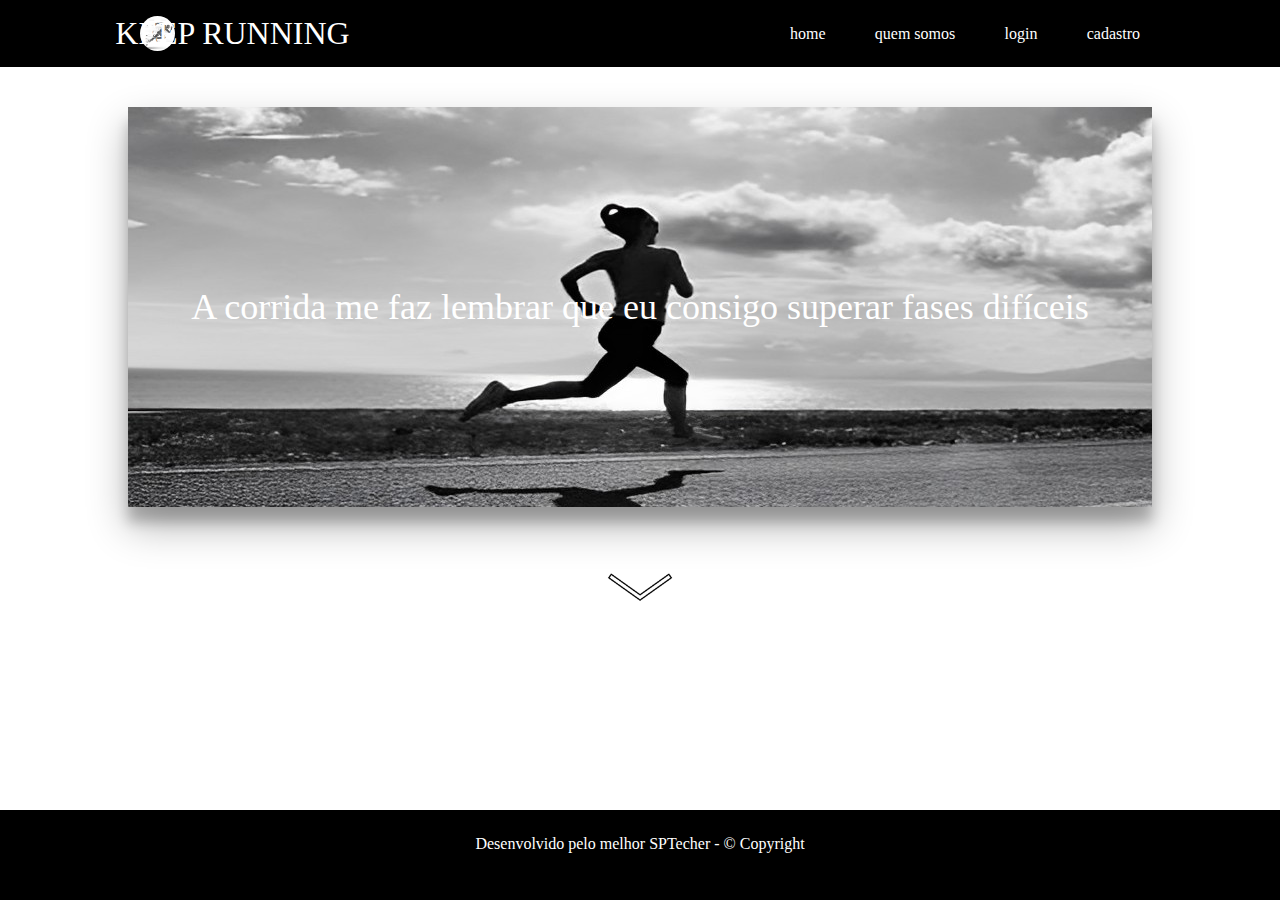
==== api-site/public/html/index.html @ e9078cc4 "adicionando index (inacabado)" ====
<!DOCTYPE html>
<html lang="pt-br">

<head>
    <meta charset="UTF-8">
    <meta http-equiv="X-UA-Compatible" content="IE=edge">
    <meta name="viewport" content="width=device-width, initial-scale=1.0">
    <link rel="stylesheet" href="../css/index.css">
    <link rel="icon" type="image/x-icon" href="../assents/icon/istockphoto-503427908-1024x1024.jpg">
    <title>KEEP RUNNING</title>
</head>

<body>
    <!-- HEADER -->
    <div class="header">
        <div class="container">
            <img id="img_logo" src="../assents/icon/istockphoto-503427908-1024x1024.jpg" alt="">
            <h1>KEEP RUNNING</h1>
            <div class="navbar">
                <ul>
                    <li><a href="">home</a></li>
                    <li><a href="">quem somos</a></li>
                    <li><a href="">login</a></li>
                    <li><a href="">cadastro</a></li>
                </ul>
            </div>
        </div>
    </div>

    <div class="banner">
        <div class="container">
            <p>A corrida me faz lembrar que eu consigo superar fases difíceis</p>
        </div>
        <div class="seta">
            <img id="id_seta" src="../assents/—Pngtree—arrow down line black icon_4008082.png" alt=""><a
                href="next_pag"></a>
        </div>
    </div>

    <div class="social">
        <div class="container">
            <div class="boxes">

            </div>
        </div>
    </div>





    <!-- FOOTER -->
    <div class="footer">
        <p id="p_footer">Desenvolvido pelo melhor SPTecher - &copy; Copyright</p>
    </div>
</body>

</html>
<script>
    function next() {

    }
</script>
---- api-site/public/css/index.css ----
* {
    padding: 0;
    margin: 0;
    color: #ffffff;
    font-family: Cambria, Cochin, Georgia, Times, 'Times New Roman', serif;
}

.header {
    padding: 15px;
    /* border-bottom: 3px solid #32b9cd; */
    background-color: black;
}

.container {
    margin: 0 auto;
    width: 80%;
    display: flex;
    align-items: center;
    justify-content: space-between;
}

#img_logo {
    height: 35px;
    width: 35px;
    border-radius: 20px;
}

h1 {
    margin-left: -50%;
    color: #ffffff;
    font-weight: 500;
}

ul {
    display: flex;
    width: 350px;
    justify-content: space-between;
    list-style: none;
}

li {
    color: #ffffff;
}

li a {
    color: #ffffff;
    text-decoration: none;
    cursor: pointer;
}


.banner {
    height: fit-content;
    padding: 40px 0;
    background-size: cover;
}

.banner .container {
    background-image: url("../assents/estandarte.jpg");
    background-repeat: no-repeat;
    background-position: center;
    height: 400px;
    justify-content: center;
    align-items: center;
    box-shadow: rgba(0, 0, 0, 0.3) 0px 19px 38px, rgba(0, 0, 0, 0.22) 0px 15px 12px;
}

.banner .container p {
    width: 100%;
    text-align: center;
}

.tamanho-conteudo {
    height: fit-content !important;
}

.banner p {
    width: 50%;
    margin: 0;
    padding: 0;
    width: 280px;
    font-size: 36px;
}

.banner .container span {
    font-weight: 800;
}

.seta {
    text-align: center;
    margin: 40px;
}

#id_seta:hover {
    cursor: pointer;
    -webkit-transform: scale(0.1);
    transform: scale(1.3);
    -webkit-transition: -webkit-transform .3s ease;
    transition: transform .3s ease;
}

.seta img {
    position: relative;
    height: 80px;
}

/* ------------------------------------------------------------------ */

/* FOOTER */

.footer {
    position: fixed;
    left: 0;
    bottom: 0;
    width: 100%;
    height: 10%;
    background-color: #000000;
    color: white;
    text-align: center;
}

.footer #p_footer {
    margin-top: 25px;
}
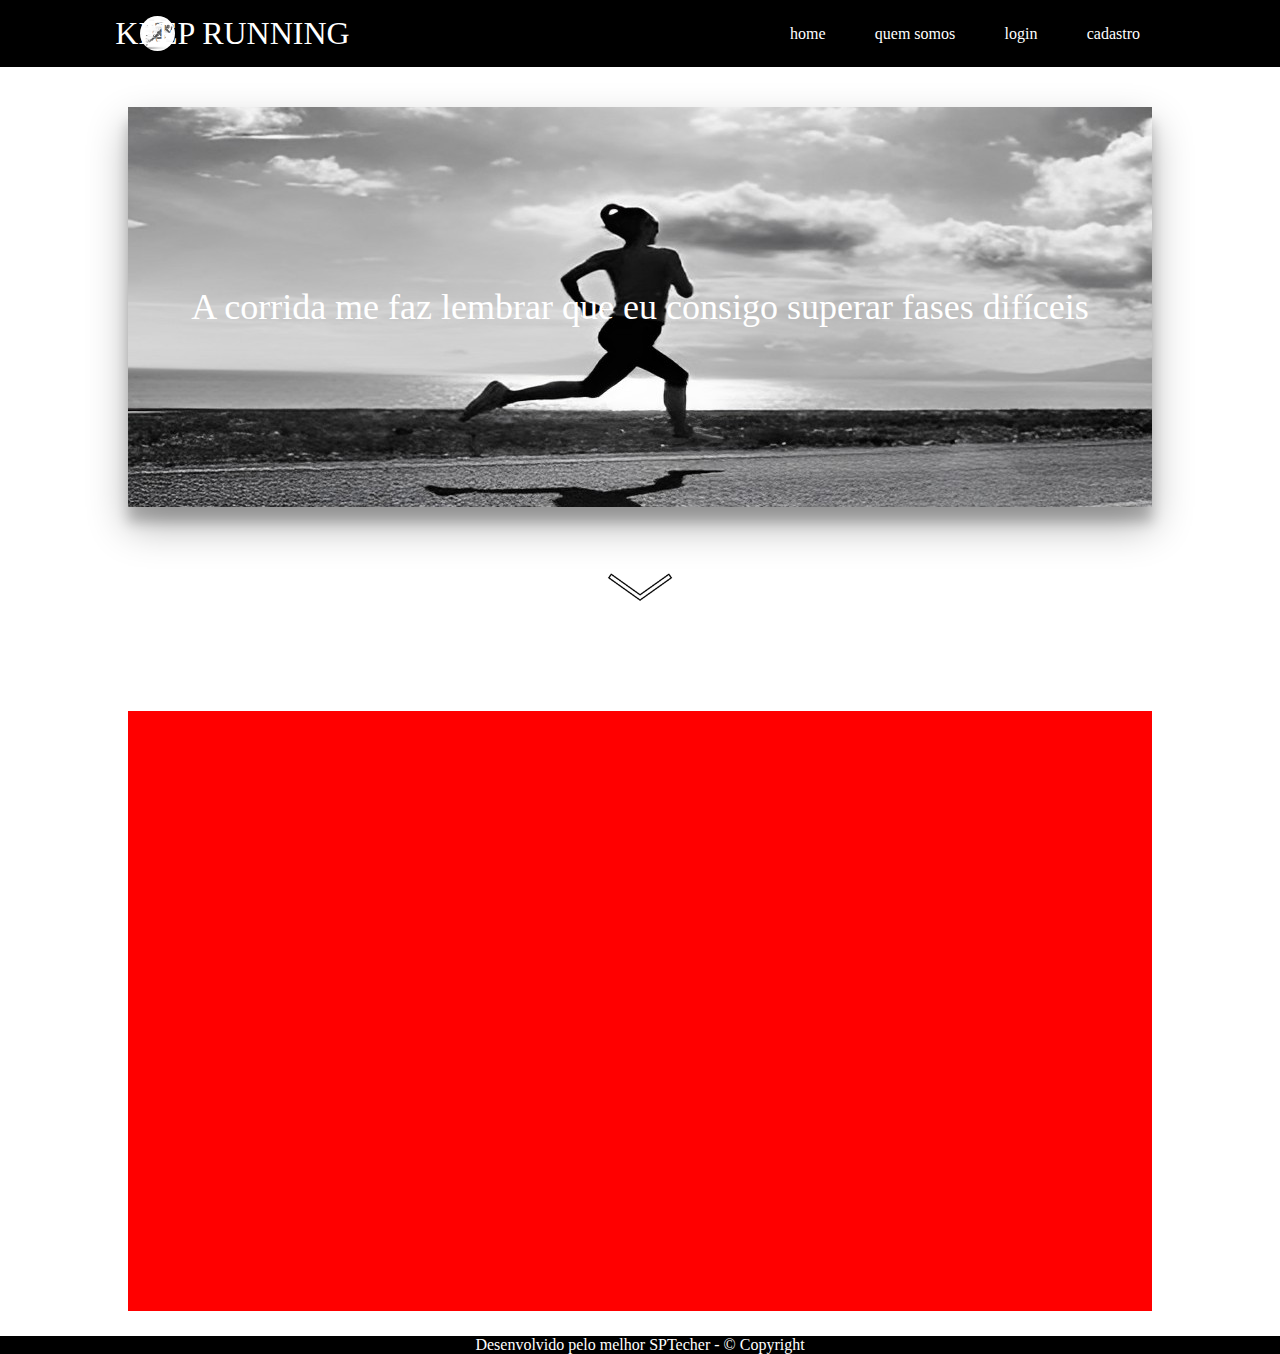
==== commit d5bd15f7: "seta redirecionadora funcional" ====
--- a/api-site/public/html/index.html
+++ b/api-site/public/html/index.html
@@ -31,13 +31,12 @@
         <div class="container">
             <p>A corrida me faz lembrar que eu consigo superar fases difíceis</p>
         </div>
-        <div class="seta">
-            <img id="id_seta" src="../assents/—Pngtree—arrow down line black icon_4008082.png" alt=""><a
-                href="next_pag"></a>
+        <div class="seta"><a href="#social"><img id="id_seta"
+                    src="../assents/—Pngtree—arrow down line black icon_4008082.png" alt=""></a>
         </div>
     </div>
 
-    <div class="social">
+    <div id="social" class="social">
         <div class="container">
             <div class="boxes">
 
--- a/api-site/public/css/index.css
+++ b/api-site/public/css/index.css
@@ -3,6 +3,7 @@
     margin: 0;
     color: #ffffff;
     font-family: Cambria, Cochin, Georgia, Times, 'Times New Roman', serif;
+    scroll-behavior: smooth;
 }
 
 .header {
@@ -47,7 +48,6 @@
     text-decoration: none;
     cursor: pointer;
 }
-
 
 .banner {
     height: fit-content;
@@ -104,12 +104,17 @@
     height: 80px;
 }
 
+.social .container {
+    height: 600px;
+    background-color: red;
+}
+
 /* ------------------------------------------------------------------ */
 
 /* FOOTER */
 
 .footer {
-    position: fixed;
+    /* position: fixed; */
     left: 0;
     bottom: 0;
     width: 100%;
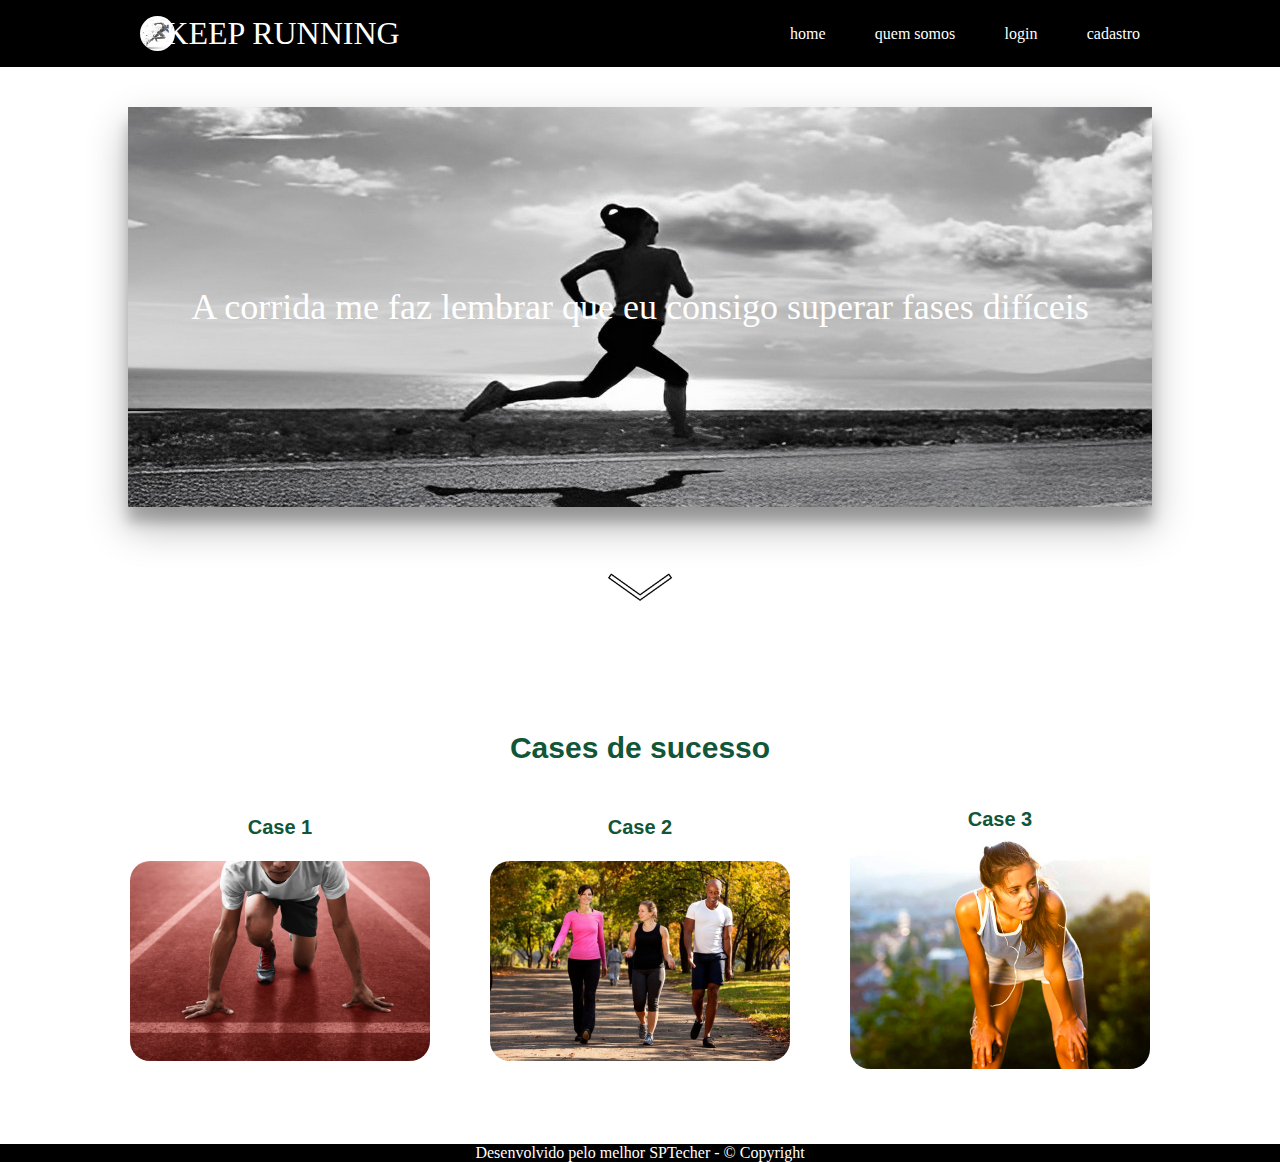
==== commit 7da7c102: "adicionando boxes das modalidades" ====
--- a/api-site/public/html/index.html
+++ b/api-site/public/html/index.html
@@ -31,17 +31,38 @@
         <div class="container">
             <p>A corrida me faz lembrar que eu consigo superar fases difíceis</p>
         </div>
-        <div class="seta"><a href="#social"><img id="id_seta"
+        <div class="seta"><a href="#caixas"><img id="id_seta"
                     src="../assents/—Pngtree—arrow down line black icon_4008082.png" alt=""></a>
         </div>
     </div>
 
-    <div id="social" class="social">
+    <!--     <div id="social" class="social">
         <div class="container">
             <div class="boxes">
 
             </div>
+        </div> -->
+
+    <div class="container2">
+        <h2>Cases de sucesso</h2><br>
+        <div id="caixas" class="caixas">
+            <div class="caixa">
+                <h4>Case 1</h4>
+                <img src="../assents/atletismo-essa.png" alt="">
+                <!---Imagem do projeto-->
+            </div>
+            <div class="caixa">
+                <h4>Case 2</h4>
+                <img src="../assents/Caminhada-como-otimizar-seus-benefícios-para-a-saúde.jpg" alt="">
+                <!--Imagem do projeto -->
+            </div>
+            <div class="caixa">
+                <h4>Case 3</h4>
+                <img src="../assents/emagrecer_na_corrida.jpg" alt="">
+                <!--Imagem do projeto-->
+            </div>
         </div>
+    </div>
     </div>
 
 
--- a/api-site/public/css/index.css
+++ b/api-site/public/css/index.css
@@ -27,7 +27,7 @@
 }
 
 h1 {
-    margin-left: -50%;
+    margin-left: -40%;
     color: #ffffff;
     font-weight: 500;
 }
@@ -93,10 +93,10 @@
 
 #id_seta:hover {
     cursor: pointer;
-    -webkit-transform: scale(0.1);
-    transform: scale(1.3);
-    -webkit-transition: -webkit-transform .3s ease;
-    transition: transform .3s ease;
+    /* -webkit-transform: scale(0.1);
+    transform: scale(1.3); */
+    /* -webkit-transition: -webkit-transform .3s ease;
+    transition: transform .3s ease; */
 }
 
 .seta img {
@@ -107,6 +107,76 @@
 .social .container {
     height: 600px;
     background-color: red;
+}
+
+.container2 {
+    margin-top: 20px;
+    margin-bottom: 60px;
+
+}
+
+.container2 h2 {
+    color: #115639;
+    font-weight: bold;
+    align-items: center;
+    font-size: 30px;
+    display: flex;
+    flex-direction: column;
+    font-family: Arial, Helvetica, sans-serif;
+}
+
+.caixas {
+    display: flex;
+    justify-content: center;
+    margin: 10px;
+}
+
+.caixa {
+    width: 300px;
+    flex-direction: column;
+    justify-content: space-around;
+    margin: 0 15px;
+    padding: 15px;
+    display: flex;
+}
+
+h4 {
+    display: flex;
+    justify-content: center;
+    color: #115639;
+    font-size: 20px;
+    margin-bottom: 5px;
+    font-family: Arial, Helvetica, sans-serif;
+
+}
+
+.caixa img {
+    position: relative;
+
+    border-radius: 20px;
+
+    transition: all 0.6s cubic-bezier(0.165, 0.84, 0.44, 1);
+
+}
+
+.caixa img:after {
+    content: "";
+
+    position: absolute;
+
+    transition: all 0.6s cubic-bezier(0.165, 0.44, 1);
+
+    z-index: -1;
+
+}
+
+.caixa :hover {
+    transform: scale(1.25, 1.25);
+
+}
+
+.caixa :hover::after {
+    opacity: 1;
 }
 
 /* ------------------------------------------------------------------ */
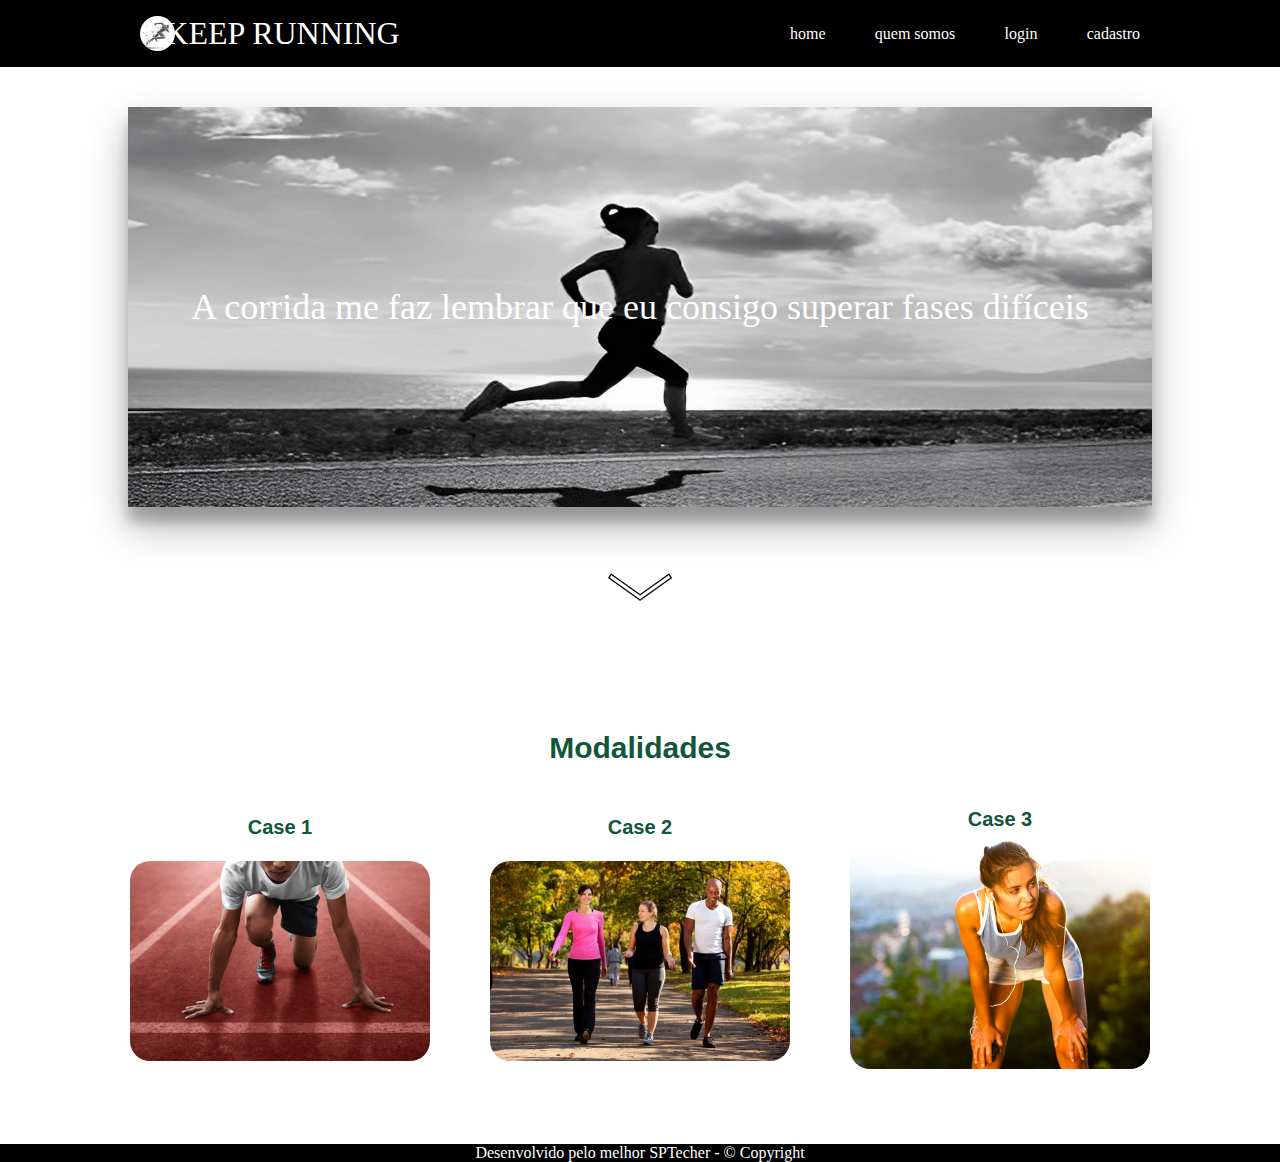
==== commit 64e4b021: "decorando boxes no index" ====
--- a/api-site/public/html/index.html
+++ b/api-site/public/html/index.html
@@ -16,7 +16,7 @@
         <div class="container">
             <img id="img_logo" src="../assents/icon/istockphoto-503427908-1024x1024.jpg" alt="">
             <h1>KEEP RUNNING</h1>
-            <div class="navbar">
+            <div class="navbar"> 
                 <ul>
                     <li><a href="">home</a></li>
                     <li><a href="">quem somos</a></li>
@@ -44,7 +44,7 @@
         </div> -->
 
     <div class="container2">
-        <h2>Cases de sucesso</h2><br>
+        <h2>Modalidades</h2><br>
         <div id="caixas" class="caixas">
             <div class="caixa">
                 <h4>Case 1</h4>
--- a/api-site/public/css/index.css
+++ b/api-site/public/css/index.css
@@ -3,7 +3,7 @@
     margin: 0;
     color: #ffffff;
     font-family: Cambria, Cochin, Georgia, Times, 'Times New Roman', serif;
-    scroll-behavior: smooth;
+    /* scroll-behavior: smooth; */
 }
 
 .header {
@@ -89,14 +89,19 @@
 .seta {
     text-align: center;
     margin: 40px;
-}
+    /* background: linear-gradient(141deg, #0fb8ad 0%, #1fc8db 51%, #2cb5e8 75%); */
+}
+
+/* #id_seta {
+    scroll-behavior: smooth;
+} */
 
 #id_seta:hover {
     cursor: pointer;
-    /* -webkit-transform: scale(0.1);
-    transform: scale(1.3); */
-    /* -webkit-transition: -webkit-transform .3s ease;
-    transition: transform .3s ease; */
+    -webkit-transform: scale(0.3);
+    transform: scale(1.3);
+    -webkit-transition: -webkit-transform .3s ease;
+    transition: transform .3s ease; 
 }
 
 .seta img {
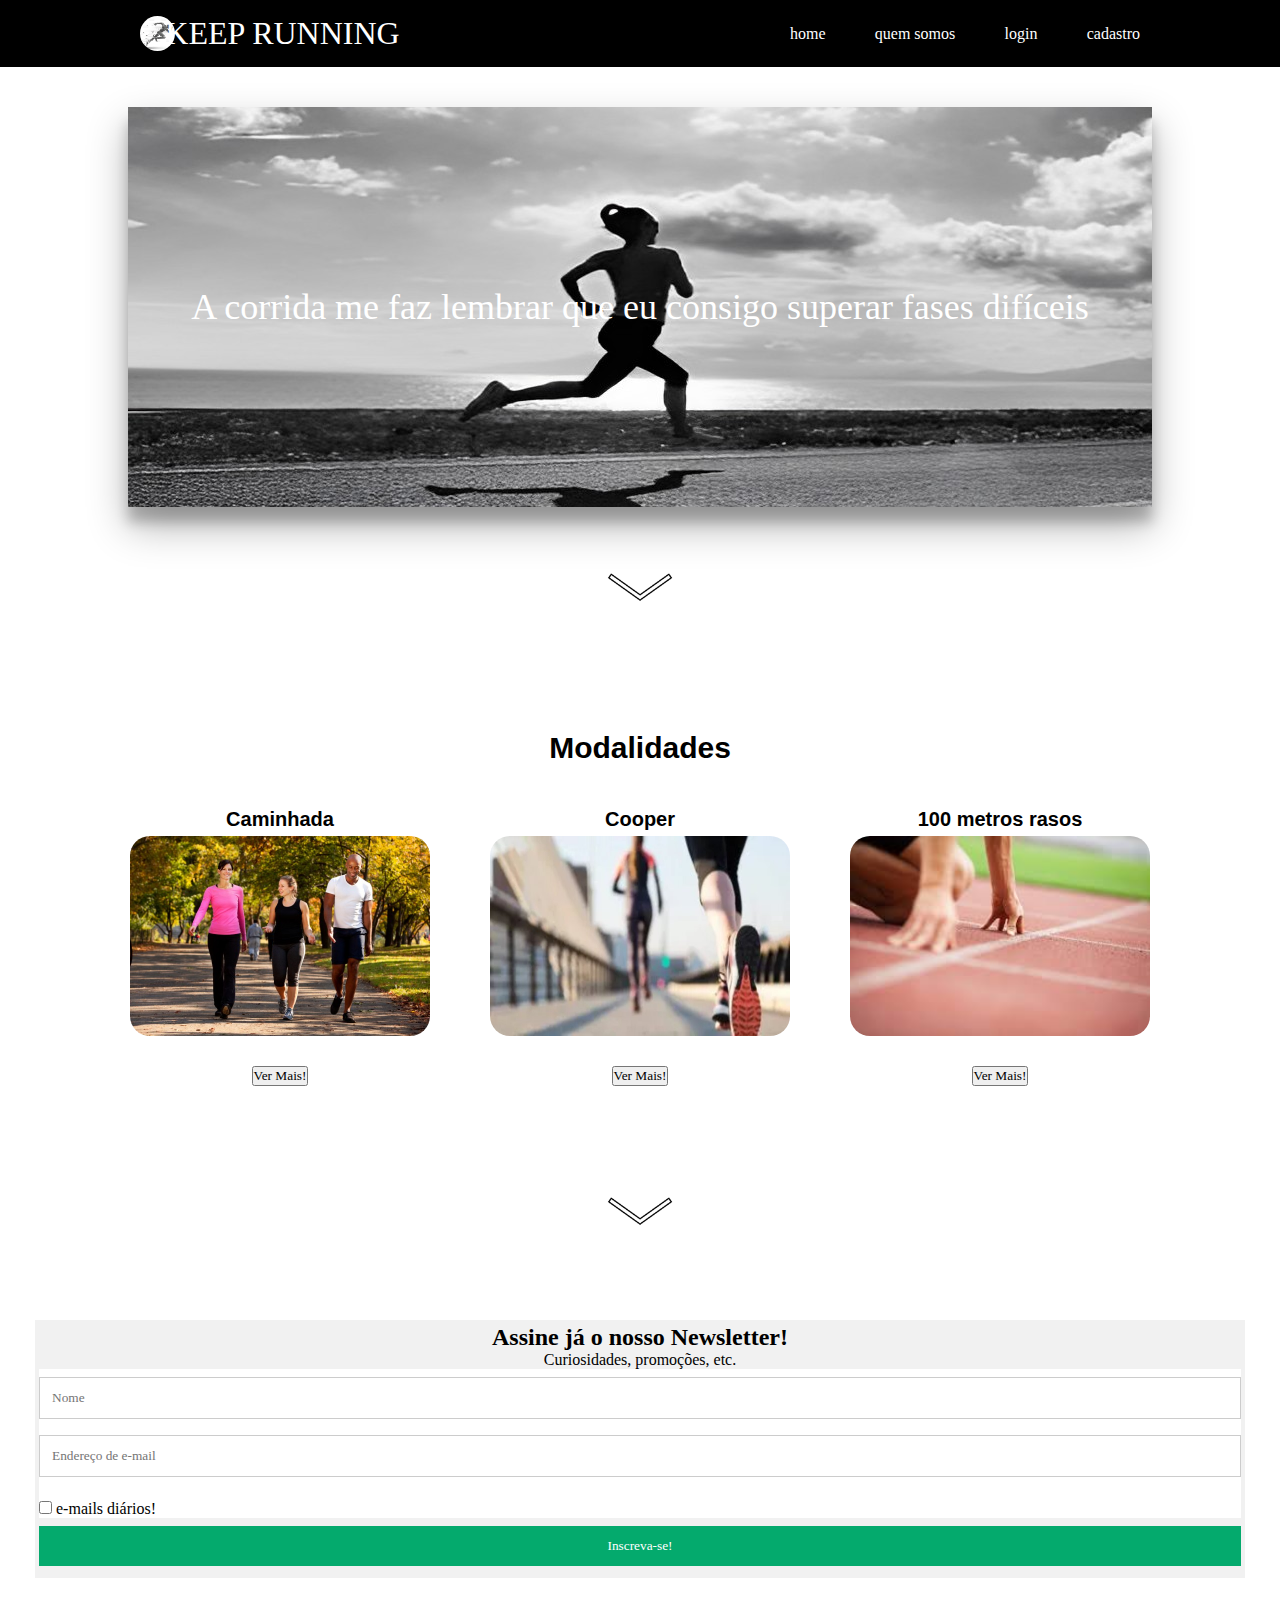
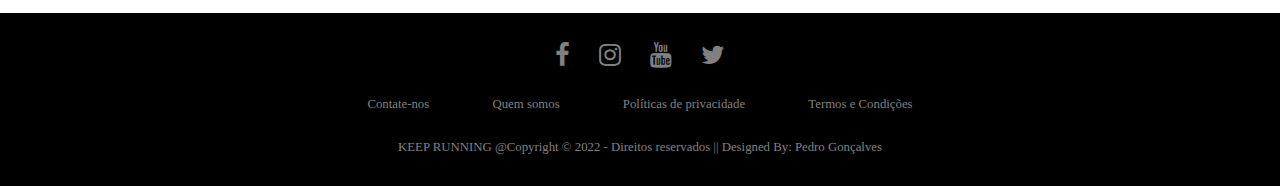
==== commit 60701848: "finalizando "index" e "quem somos"" ====
--- a/api-site/public/html/index.html
+++ b/api-site/public/html/index.html
@@ -7,8 +7,13 @@
     <meta name="viewport" content="width=device-width, initial-scale=1.0">
     <link rel="stylesheet" href="../css/index.css">
     <link rel="icon" type="image/x-icon" href="../assents/icon/istockphoto-503427908-1024x1024.jpg">
+    <link rel="stylesheet" href="https://cdnjs.cloudflare.com/ajax/libs/font-awesome/4.7.0/css/font-awesome.min.css">
+    <link rel="preconnect" href="https://fonts.gstatic.com">
+    <link href="https://fonts.googleapis.com/css2?family=Fredoka+One&family=Play&display=swap" rel="stylesheet">
     <title>KEEP RUNNING</title>
 </head>
+
+<!----------------------------------------------------------------------------------------------------------------------->
 
 <body>
     <!-- HEADER -->
@@ -16,10 +21,10 @@
         <div class="container">
             <img id="img_logo" src="../assents/icon/istockphoto-503427908-1024x1024.jpg" alt="">
             <h1>KEEP RUNNING</h1>
-            <div class="navbar"> 
+            <div class="navbar">
                 <ul>
-                    <li><a href="">home</a></li>
-                    <li><a href="">quem somos</a></li>
+                    <li><a href="index.html">home</a></li>
+                    <li><a href="quemsomos.html">quem somos</a></li>
                     <li><a href="">login</a></li>
                     <li><a href="">cadastro</a></li>
                 </ul>
@@ -27,6 +32,9 @@
         </div>
     </div>
 
+    <!----------------------------------------------------------------------------------------------------------------------->
+
+    <!-- BANNER -->
     <div class="banner">
         <div class="container">
             <p>A corrida me faz lembrar que eu consigo superar fases difíceis</p>
@@ -36,48 +44,220 @@
         </div>
     </div>
 
-    <!--     <div id="social" class="social">
-        <div class="container">
-            <div class="boxes">
-
-            </div>
-        </div> -->
-
     <div class="container2">
         <h2>Modalidades</h2><br>
         <div id="caixas" class="caixas">
+
             <div class="caixa">
-                <h4>Case 1</h4>
-                <img src="../assents/atletismo-essa.png" alt="">
+                <h4>Caminhada</h4>
+                <img src="../assents/Caminhada-como-otimizar-seus-benefícios-para-a-saúde.jpg" alt="">
                 <!---Imagem do projeto-->
-            </div>
+                <div class="buttons">
+                    <button><a href="#vercaminhada">Ver Mais!</a></button>
+                </div>
+            </div>
+
+            <!----------------------------------------------------------------------------------------------------------------------->
+
             <div class="caixa">
-                <h4>Case 2</h4>
-                <img src="../assents/Caminhada-como-otimizar-seus-benefícios-para-a-saúde.jpg" alt="">
+                <h4>Cooper</h4>
+                <img src="../assents/cooper.jpg" alt="">
                 <!--Imagem do projeto -->
-            </div>
+                <div class="buttons">
+                    <button><a href="#vercooper">Ver Mais!</a></button>
+                </div>
+            </div>
+
+            <!----------------------------------------------------------------------------------------------------------------------->
+
             <div class="caixa">
-                <h4>Case 3</h4>
-                <img src="../assents/emagrecer_na_corrida.jpg" alt="">
+                <h4>100 metros rasos</h4>
+                <img src="../assents/100m3.jpg" alt="">
                 <!--Imagem do projeto-->
-            </div>
-        </div>
-    </div>
-    </div>
-
-
-
-
+                <div class="buttons">
+                    <button onclick="aparecer()"><a href="#versprint">Ver Mais!</a></button>
+                </div>
+            </div>
+
+            <!----------------------------------------------------------------------------------------------------------------------->
+
+            <div id="vercaminhada" class="modal">
+                <div class="social">
+                    <a href="#caixas" title="Fechar" class="fechar">X</a>
+
+                    <div class="estandarte">
+                        <div class="cartaz">
+                            <h2>Objetivo</h2>
+                            <br><br>
+                            <p>Se o objetivo desta caminhada é sair de casa, colocar as conversas em dias com alguma
+                                companhia ou se manter ativo, qualquer caminhada atinge os objetivos propostos.</p>
+                            <br><br>
+                            <p>O ideal é começar caminhando moderadamente, aos poucos vai aumentando com planejamento e
+                                organização e sem afobação para essa evolução seja progressiva, saudável e segura.</p>
+                        </div>
+
+                        <div class="cartaz2">
+                            <h2>Benefícios</h2>
+                            <br><br>
+                            <p>Abaixa sua pressão arterial e colesterol; reduz o risco de doenças cardíacas; diabetes;
+                                câncer; compulsão alimentar; dentre outros benefícios.</p>
+                            <br><br>
+                            <p>Caminhar acelerado 30 minutos por dia diminui o risco de um ataque cardíaco em 34%, tanto
+                                em homens com em mulheres;</p>
+                        </div>
+                    </div>
+                    <div class="video">
+                        <iframe width="1583" height="598" src="https://www.youtube.com/embed/mdSoLT0rcys"
+                            title="10 DICAS PARA CRIAR O HÁBITO DE CAMINHAR REGULARMENTE | Saúde na Rotina"
+                            frameborder="0"
+                            allow="accelerometer; autoplay; clipboard-write; encrypted-media; gyroscope; picture-in-picture"
+                            allowfullscreen></iframe>
+                    </div>
+                </div>
+            </div>
+
+            <!----------------------------------------------------------------------------------------------------------------------->
+
+            <div id="vercooper" class="modal">
+                <div class="social">
+                    <a href="#caixas" title="Fechar" class="fechar">X</a>
+
+                    <div class="estandarte">
+                        <div class="cartaz">
+                            <h2>Objetivo</h2>
+                            <br><br>
+                            <p>Jogging, é uma forma de atividade física em que o ritmo e velocidade da marcha são mais
+                                rápidos que na caminhada e mais lentos que ao correr.</p>
+                            <br><br>
+                            <p>Tem como principal objetivo melhorar o condionamento físico das pessoas.</p>
+                            <br><br>
+                            <p>* Difundida nos anos 1970 e 1980, defendida pelo médico americano Kenneth Cooper como
+                                importante para a saúde.</p>
+                        </div>
+
+                        <div class="cartaz2">
+                            <h2>Benefícios</h2>
+                            <br>
+                            <p> * A corrida melhora o sono <br><br>
+                                * Diminui a tensão e o estresse <br><br>
+                                * Previne a osteoporose <br><br>
+                                * Ajuda a controlar o colesterol <br><br>
+                                * Correr aumenta a autoestima <br><br>
+                                * Uma aliada na redução de gordura corporal <br><br>
+                                * Combate a depressão</p>
+                        </div>
+                    </div>
+                    <div class="video">
+                        <iframe width="1583" height="598" src="https://www.youtube.com/embed/VnOYF6Dw62Q"
+                            title="Como Respirar Melhor na Corrida e Não Sentir Falta de Ar" frameborder="0"
+                            allow="accelerometer; autoplay; clipboard-write; encrypted-media; gyroscope; picture-in-picture"
+                            allowfullscreen></iframe>
+                    </div>
+                </div>
+            </div>
+
+            <!----------------------------------------------------------------------------------------------------------------------->
+
+            <div id="versprint" class="modal">
+                <div class="social">
+                    <a href="#caixas" title="Fechar" class="fechar">X</a>
+
+                    <div class="estandarte">
+                        <div class="cartaz">
+                            <h2>Objetivo</h2>
+                            <br><br>
+                            <p>Os atletas, separados por raias, largam de blocos firmados no chão ao som de um sinal de
+                                partida e correm
+                                dentro de raias demarcadas na pista. A velocidade máxima dos atletas é geralmente
+                                alcançada entre os 50/60 m da distância total. A duração total da corrida é em média: 10
+                                - 11 segundos.</p>
+                            <br><br>
+                            <p><b style="color: #000000;">Fases dos 100 metros rasos:</b> <br><br>
+                                Tempo de reação na largada; Aceleração; Velocidade máxima; Desaceleração; Chegada.</p>
+                        </div>
+
+                        <div class="cartaz2">
+                            <h2>Benefícios</h2>
+                            <br><br>
+                            <p>* Aumenta o fluxo de sangue para todo o corpo, melhorando a oxigenação dos tecidos e a
+                                eficácia do coração;<br><br>
+                                * Melhora a capacidade respiratória; <br><br>
+                                *Aumenta a densidade óssea, estimulando a formação de massa e evitando a osteoporose;
+                                <br><br>
+                                * Melhoram e aumentam fibras de contração rápida (do tipo 2A e 2B)
+                            </p>
+                            <br><br>
+                        </div>
+                    </div>
+                    <div class="video">
+                        <iframe width="1583" height="598" src="https://www.youtube.com/embed/ZvxoDeT5Uqk"
+                            title="Como Correr 100m Corretamente - 2012" frameborder="0"
+                            allow="accelerometer; autoplay; clipboard-write; encrypted-media; gyroscope; picture-in-picture"
+                            allowfullscreen></iframe>
+                    </div>
+                </div>
+            </div>
+        </div>
+
+        <div class="seta"><a href="#engloba"><img id="id_seta"
+                    src="../assents/—Pngtree—arrow down line black icon_4008082.png" alt=""></a>
+        </div>
+    </div>
+
+    <!----------------------------------------------------------------------------------------------------------------------->
+
+    <div id="engloba" class="engloba">
+        <form action="action_page.php">
+            <div class="newsletter">
+                <h2>
+                    <!-- Quer ficar por dentro de tudo o que acontece no mundo da corrida? --> Assine já o nosso
+                    Newsletter!
+                </h2>
+                <p>Curiosidades, promoções, etc.</p>
+            </div>
+
+            <div class="newsletter" style="background-color:white">
+                <input type="text" placeholder="Nome" name="name" required>
+                <input type="text" placeholder="Endereço de e-mail" name="mail" required>
+                <label>
+                    <input type="checkbox" name="subscribe"> e-mails diários!
+                </label>
+            </div>
+
+            <div class="newsletter">
+                <input type="submit" value="Inscreva-se!">
+            </div>
+        </form>
+    </div>
+
+    <!-------------------------------------------------------------------------------------------------------------------------->
 
     <!-- FOOTER -->
     <div class="footer">
-        <p id="p_footer">Desenvolvido pelo melhor SPTecher - &copy; Copyright</p>
+        <div class="row">
+            <a href="https://www.facebook.com/keeprunningbrasil/"><i class="fa fa-facebook"></i></a>
+            <a href="https://www.instagram.com/teniscerto/"><i class="fa fa-instagram"></i></a>
+            <a href="https://www.youtube.com/c/KeepRunningBrasil/featured"><i class="fa fa-youtube"></i></a>
+            <a href="https://twitter.com/kennycooperjr"><i class="fa fa-twitter"></i></a>
+        </div>
+
+        <div class="row">
+            <ul>
+                <li><a href="#">Contate-nos</a></li>
+                <li><a href="#">Quem somos</a></li>
+                <li><a href="#">Políticas de privacidade</a></li>
+                <li><a href="#">Termos e Condições</a></li>
+            </ul>
+        </div>
+
+        <div class="row">
+            KEEP RUNNING @Copyright © 2022 - Direitos reservados || Designed By: Pedro Gonçalves
+        </div>
     </div>
 </body>
 
 </html>
+
 <script>
-    function next() {
-
-    }
+    onload = function () { };
 </script>--- a/api-site/public/css/index.css
+++ b/api-site/public/css/index.css
@@ -1,14 +1,12 @@
 * {
     padding: 0;
     margin: 0;
-    color: #ffffff;
     font-family: Cambria, Cochin, Georgia, Times, 'Times New Roman', serif;
-    /* scroll-behavior: smooth; */
-}
-
+}
+
+/* ------------------------------------------------------------------------------------- */
 .header {
     padding: 15px;
-    /* border-bottom: 3px solid #32b9cd; */
     background-color: black;
 }
 
@@ -32,7 +30,7 @@
     font-weight: 500;
 }
 
-ul {
+.header ul {
     display: flex;
     width: 350px;
     justify-content: space-between;
@@ -49,6 +47,9 @@
     cursor: pointer;
 }
 
+/* ------------------------------------------------------------------------------------------------ */
+
+/* BANNER */
 .banner {
     height: fit-content;
     padding: 40px 0;
@@ -68,6 +69,7 @@
 .banner .container p {
     width: 100%;
     text-align: center;
+    color: #ffffff;
 }
 
 .tamanho-conteudo {
@@ -89,19 +91,14 @@
 .seta {
     text-align: center;
     margin: 40px;
-    /* background: linear-gradient(141deg, #0fb8ad 0%, #1fc8db 51%, #2cb5e8 75%); */
-}
-
-/* #id_seta {
-    scroll-behavior: smooth;
-} */
+}
 
 #id_seta:hover {
     cursor: pointer;
     -webkit-transform: scale(0.3);
     transform: scale(1.3);
     -webkit-transition: -webkit-transform .3s ease;
-    transition: transform .3s ease; 
+    transition: transform .3s ease;
 }
 
 .seta img {
@@ -109,19 +106,13 @@
     height: 80px;
 }
 
-.social .container {
-    height: 600px;
-    background-color: red;
-}
-
 .container2 {
     margin-top: 20px;
     margin-bottom: 60px;
-
 }
 
 .container2 h2 {
-    color: #115639;
+    color: #000000;
     font-weight: bold;
     align-items: center;
     font-size: 30px;
@@ -148,57 +139,235 @@
 h4 {
     display: flex;
     justify-content: center;
-    color: #115639;
+    color: #000000;
     font-size: 20px;
     margin-bottom: 5px;
     font-family: Arial, Helvetica, sans-serif;
-
 }
 
 .caixa img {
     position: relative;
-
     border-radius: 20px;
-
     transition: all 0.6s cubic-bezier(0.165, 0.84, 0.44, 1);
-
 }
 
 .caixa img:after {
-    content: "";
-
     position: absolute;
-
     transition: all 0.6s cubic-bezier(0.165, 0.44, 1);
-
     z-index: -1;
-
 }
 
 .caixa :hover {
     transform: scale(1.25, 1.25);
-
 }
 
 .caixa :hover::after {
     opacity: 1;
 }
 
-/* ------------------------------------------------------------------ */
+.buttons {
+    align-self: center;
+    margin: 30px;
+}
+
+.buttons a {
+    text-decoration: none;
+    color: #000000;
+}
+
+.buttons button {
+    color: #000000;
+    font-weight: 400;
+    cursor: pointer;
+}
+
+.modal {
+    position: fixed;
+    top: 0;
+    right: 0;
+    bottom: 0;
+    left: 0;
+    font-family: Arial, Helvetica, sans-serif;
+    background: rgba(0, 0, 0, 0.4);
+    z-index: 99999;
+    opacity: 0;
+    -webkit-transition: opacity 400ms ease-in;
+    -moz-transition: opacity 400ms ease-in;
+    transition: opacity 400ms ease-in;
+    pointer-events: none;
+    display: flex;
+    justify-content: center;
+    align-items: center;
+}
+
+.modal:target {
+    opacity: 1;
+    pointer-events: auto;
+}
+
+.fechar {
+    position: relative;
+    width: 60px;
+    height: 32px;
+    right: 0px;
+    top: -5px;
+    line-height: 30px;
+    line-height-step: 10px;
+    margin-top: 5px;
+    float: right;
+    text-align: center;
+    text-decoration: none;
+    color: #000000;
+    background-color: #ff0000;
+    border-radius: 0px 40px 0px 80px;
+}
+
+.social {
+    background-color: ghostwhite;
+    border-radius: 20% 3%;
+    height: 80%;
+    padding-bottom: 5vh;
+}
+
+.estandarte {
+    padding: 3vh;
+    margin: 0vh 10vh 0vh;
+    display: flex;
+}
+
+.estandarte p {
+    color: #000000;
+}
+
+.cartaz {
+    font-size: larger;
+    padding: 10px;
+    border-radius: 10px;
+    width: 60vh;
+    height: 45vh;
+    color: #000000;
+    background-color: #87cefa;
+}
+
+.cartaz2 {
+    font-size: larger;
+    padding: 10px;
+    border-radius: 10px;
+    width: 60vh;
+    height: 45vh;
+    margin-left: 30px;
+    background-color: #87cefa;
+}
+
+.video {
+    margin-top: 20px;
+    margin-left: 10vh;
+    width: 130vh;
+    height: 30vh;
+}
+
+.video iframe {
+    width: 100%;
+    height: 80%;
+    border-radius: 30px;
+}
+
+.engloba {
+    margin: 30px;
+    padding: 5px;
+}
+
+form {
+    border: 4px solid #f1f1f1;
+}
+
+.newsletter {
+    background-color: #f1f1f1;
+}
+
+.newsletter h2, p{
+    text-align: center;
+}
+
+input[type=text],
+input[type=submit] {
+    width: 100%;
+    padding: 12px;
+    margin: 8px 0;
+    display: inline-block;
+    border: 1px solid #ccc;
+    box-sizing: border-box;
+}
+
+input[type=checkbox] {
+    margin-top: 16px;
+}
+
+input[type=submit] {
+    background-color: #04AA6D;
+    color: white;
+    border: none;
+}
+
+input[type=submit]:hover {
+    opacity: 0.8;
+}
+
+/* ------------------------------------------------------------------------------------------------ */
 
 /* FOOTER */
-
 .footer {
-    /* position: fixed; */
-    left: 0;
-    bottom: 0;
-    width: 100%;
-    height: 10%;
-    background-color: #000000;
-    color: white;
-    text-align: center;
-}
-
-.footer #p_footer {
-    margin-top: 25px;
+    background: #000;
+    padding: 10px 0px;
+    font-family: 'Play', sans-serif;
+    text-align: center;
+}
+
+.footer .row {
+    width: 100%;
+    margin: 1% 0%;
+    padding: 0.6% 0%;
+    color: gray;
+    font-size: 0.8em;
+}
+
+.footer .row a {
+    text-decoration: none;
+    color: gray;
+    transition: 0.5s;
+}
+
+.footer .row a:hover {
+    color: #fff;
+}
+
+.footer .row ul {
+    width: 100%;
+}
+
+.footer .row ul li {
+    display: inline-block;
+    margin: 0px 30px;
+}
+
+.footer .row a i {
+    font-size: 2em;
+    margin: 0% 1%;
+}
+
+@media (max-width:720px) {
+    .footer {
+        text-align: left;
+        padding: 5%;
+    }
+
+    .footer .row ul li {
+        display: block;
+        margin: 10px 0px;
+        text-align: left;
+    }
+
+    .footer .row a i {
+        margin: 0% 3%;
+    }
 }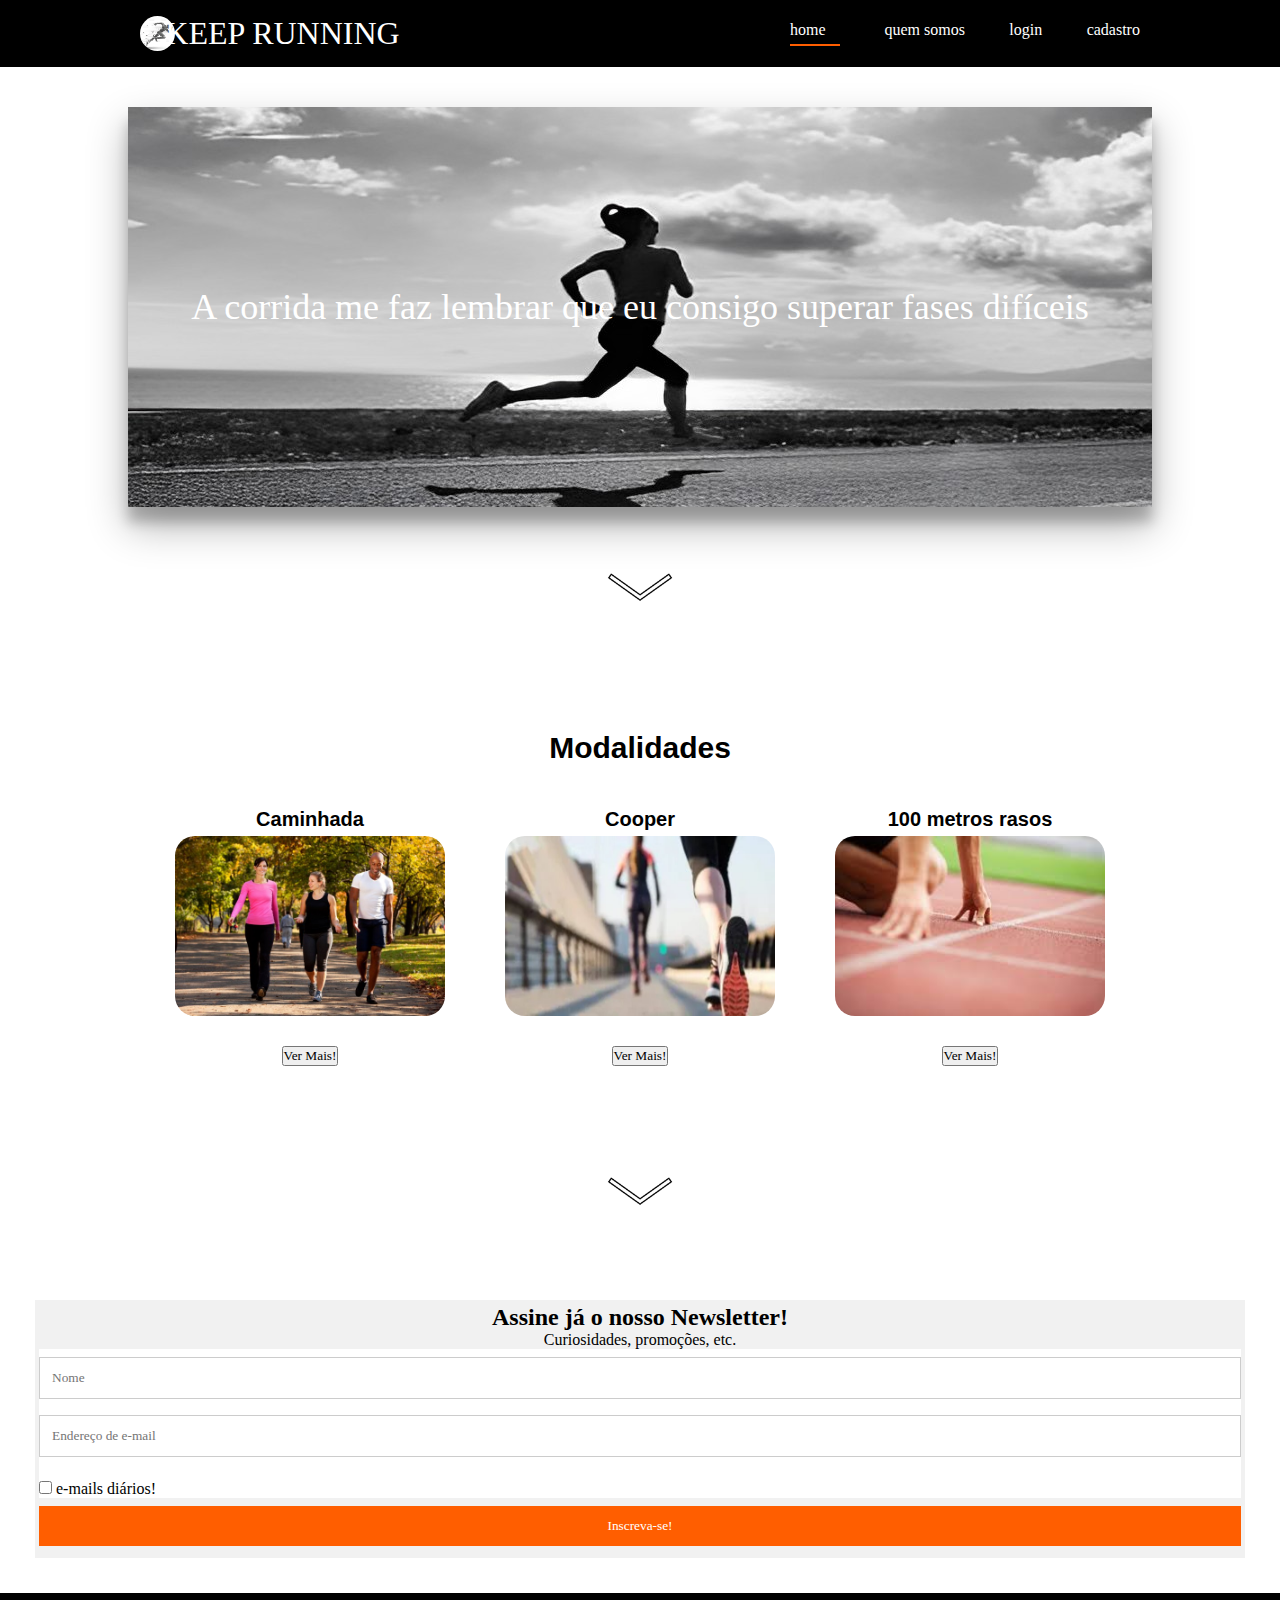
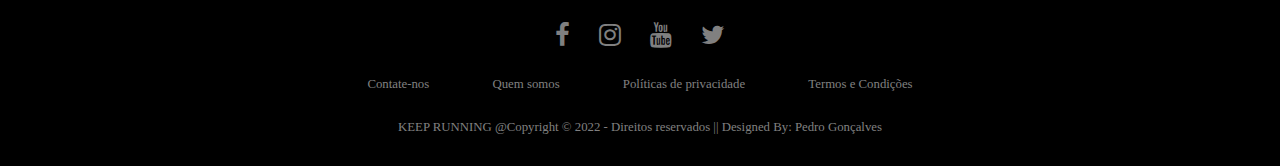
==== commit be59b864: "adicionando telas de dashboard" ====
--- a/api-site/public/html/index.html
+++ b/api-site/public/html/index.html
@@ -23,10 +23,10 @@
             <h1>KEEP RUNNING</h1>
             <div class="navbar">
                 <ul>
-                    <li><a href="index.html">home</a></li>
+                    <li><a href="index.html"><span id="highlighter">home</span></a></li>
                     <li><a href="quemsomos.html">quem somos</a></li>
-                    <li><a href="">login</a></li>
-                    <li><a href="">cadastro</a></li>
+                    <li><a href="login.html">login</a></li>
+                    <li><a href="cadastro.html">cadastro</a></li>
                 </ul>
             </div>
         </div>
@@ -244,7 +244,7 @@
         <div class="row">
             <ul>
                 <li><a href="#">Contate-nos</a></li>
-                <li><a href="#">Quem somos</a></li>
+                <li><a href="quemsomos.html">Quem somos</a></li>
                 <li><a href="#">Políticas de privacidade</a></li>
                 <li><a href="#">Termos e Condições</a></li>
             </ul>
--- a/api-site/public/css/index.css
+++ b/api-site/public/css/index.css
@@ -1,6 +1,7 @@
 * {
     padding: 0;
     margin: 0;
+    box-sizing: border-box;
     font-family: Cambria, Cochin, Georgia, Times, 'Times New Roman', serif;
 }
 
@@ -24,7 +25,7 @@
     border-radius: 20px;
 }
 
-h1 {
+.header h1 {
     margin-left: -40%;
     color: #ffffff;
     font-weight: 500;
@@ -45,6 +46,15 @@
     color: #ffffff;
     text-decoration: none;
     cursor: pointer;
+}
+
+span:after {
+    content: '';
+    display: block;
+    background-color: rgb(255, 94, 0);
+    margin: 5px auto 0 auto;
+    width: 50px;
+    height: 2px;
 }
 
 /* ------------------------------------------------------------------------------------------------ */
@@ -285,7 +295,8 @@
     background-color: #f1f1f1;
 }
 
-.newsletter h2, p{
+.newsletter h2,
+p {
     text-align: center;
 }
 
@@ -304,7 +315,7 @@
 }
 
 input[type=submit] {
-    background-color: #04AA6D;
+    background-color: rgb(255, 94, 0);
     color: white;
     border: none;
 }
@@ -370,4 +381,9 @@
     .footer .row a i {
         margin: 0% 3%;
     }
-}+}
+
+/* body {
+    color: rgb(0, 0, 0);
+    line-height: 45px
+} */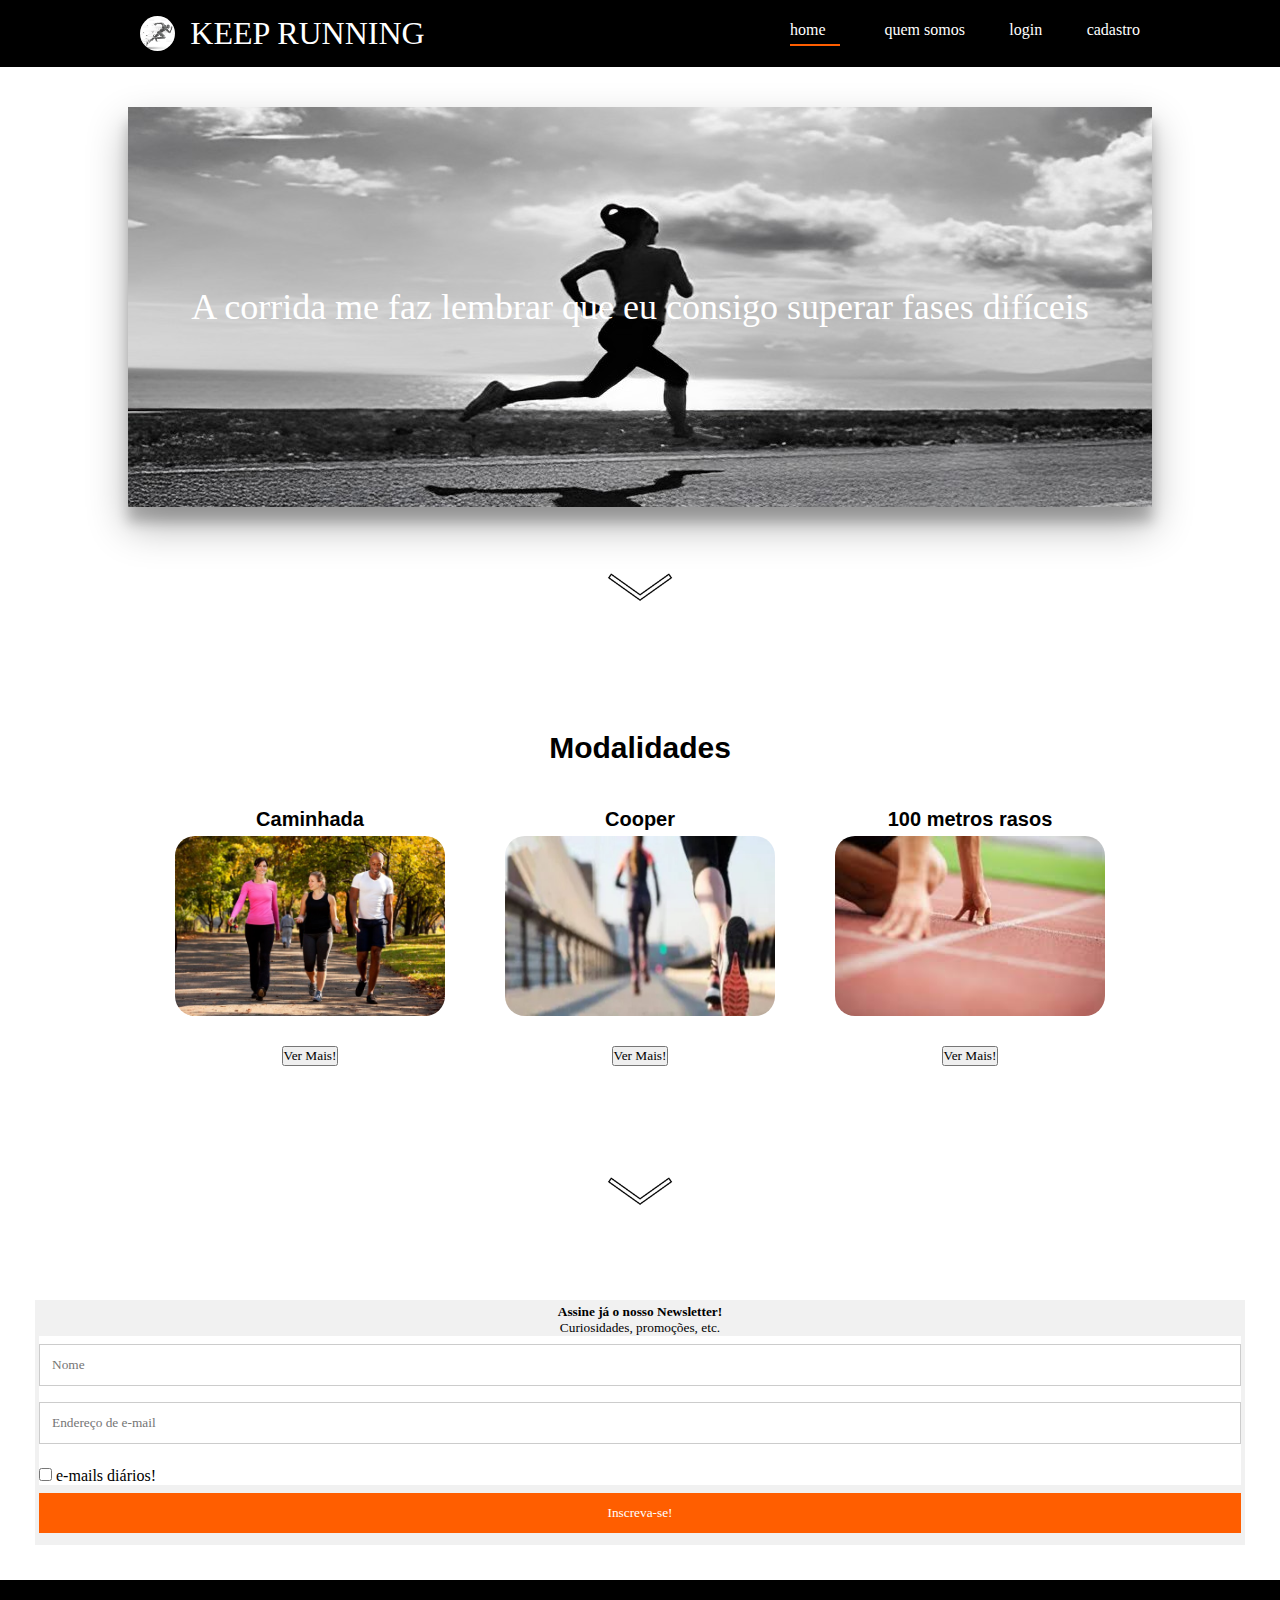
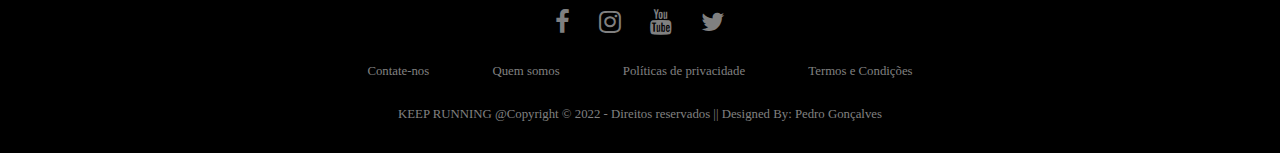
==== commit 060c4393: "deixando o site responsivo para notebooks" ====
--- a/api-site/public/html/index.html
+++ b/api-site/public/html/index.html
@@ -88,7 +88,7 @@
                     <div class="estandarte">
                         <div class="cartaz">
                             <h2>Objetivo</h2>
-                            <br><br>
+                            <br>
                             <p>Se o objetivo desta caminhada é sair de casa, colocar as conversas em dias com alguma
                                 companhia ou se manter ativo, qualquer caminhada atinge os objetivos propostos.</p>
                             <br><br>
@@ -98,7 +98,7 @@
 
                         <div class="cartaz2">
                             <h2>Benefícios</h2>
-                            <br><br>
+                            <br>
                             <p>Abaixa sua pressão arterial e colesterol; reduz o risco de doenças cardíacas; diabetes;
                                 câncer; compulsão alimentar; dentre outros benefícios.</p>
                             <br><br>
@@ -125,26 +125,30 @@
                     <div class="estandarte">
                         <div class="cartaz">
                             <h2>Objetivo</h2>
-                            <br><br>
+                            <br>
                             <p>Jogging, é uma forma de atividade física em que o ritmo e velocidade da marcha são mais
                                 rápidos que na caminhada e mais lentos que ao correr.</p>
-                            <br><br>
+                            <br>
                             <p>Tem como principal objetivo melhorar o condionamento físico das pessoas.</p>
-                            <br><br>
+                            <br>
                             <p>* Difundida nos anos 1970 e 1980, defendida pelo médico americano Kenneth Cooper como
                                 importante para a saúde.</p>
                         </div>
 
                         <div class="cartaz2">
                             <h2>Benefícios</h2>
-                            <br>
-                            <p> * A corrida melhora o sono <br><br>
-                                * Diminui a tensão e o estresse <br><br>
-                                * Previne a osteoporose <br><br>
-                                * Ajuda a controlar o colesterol <br><br>
-                                * Correr aumenta a autoestima <br><br>
-                                * Uma aliada na redução de gordura corporal <br><br>
-                                * Combate a depressão</p>
+                            <br><br>
+                            <div id="leftcolumn">
+                                <p> * A corrida melhora o sono </p><br>
+                                <p>* Diminui a tensão e o estresse </p><br>
+                                <p>* Previne a osteoporose</p><br>
+                                <p>* Uma aliada na redução de gordura corporal</p> <br>
+                            </div><br>
+                            <div id="rightcolumn">
+                                <p>* Ajuda a controlar o colesterol</p> <br>
+                                <p>* Correr aumenta a autoestima</p><br>
+                                <p>* Combate a depressão</p>
+                            </div>
                         </div>
                     </div>
                     <div class="video">
@@ -165,20 +169,20 @@
                     <div class="estandarte">
                         <div class="cartaz">
                             <h2>Objetivo</h2>
-                            <br><br>
+                            <br>
                             <p>Os atletas, separados por raias, largam de blocos firmados no chão ao som de um sinal de
                                 partida e correm
                                 dentro de raias demarcadas na pista. A velocidade máxima dos atletas é geralmente
                                 alcançada entre os 50/60 m da distância total. A duração total da corrida é em média: 10
                                 - 11 segundos.</p>
-                            <br><br>
-                            <p><b style="color: #000000;">Fases dos 100 metros rasos:</b> <br><br>
+                            <br>
+                            <p><b style="color: #000000;">Fases dos 100 metros rasos:</b> <br>
                                 Tempo de reação na largada; Aceleração; Velocidade máxima; Desaceleração; Chegada.</p>
                         </div>
 
                         <div class="cartaz2">
                             <h2>Benefícios</h2>
-                            <br><br>
+                            <br>
                             <p>* Aumenta o fluxo de sangue para todo o corpo, melhorando a oxigenação dos tecidos e a
                                 eficácia do coração;<br><br>
                                 * Melhora a capacidade respiratória; <br><br>
--- a/api-site/public/css/index.css
+++ b/api-site/public/css/index.css
@@ -26,7 +26,7 @@
 }
 
 .header h1 {
-    margin-left: -40%;
+    margin-left: -35%;
     color: #ffffff;
     font-weight: 500;
 }
@@ -234,7 +234,7 @@
 
 .social {
     background-color: ghostwhite;
-    border-radius: 20% 3%;
+    border-radius: 15% 3%;
     height: 80%;
     padding-bottom: 5vh;
 }
@@ -253,7 +253,7 @@
     font-size: larger;
     padding: 10px;
     border-radius: 10px;
-    width: 60vh;
+    width: 90vh;
     height: 45vh;
     color: #000000;
     background-color: #87cefa;
@@ -263,15 +263,15 @@
     font-size: larger;
     padding: 10px;
     border-radius: 10px;
-    width: 60vh;
+    width: 100vh;
     height: 45vh;
     margin-left: 30px;
     background-color: #87cefa;
 }
 
 .video {
-    margin-top: 20px;
-    margin-left: 10vh;
+    margin-top: 10px;
+    margin-left: 20%;
     width: 130vh;
     height: 30vh;
 }
@@ -298,6 +298,7 @@
 .newsletter h2,
 p {
     text-align: center;
+    font-size: smaller;
 }
 
 input[type=text],
@@ -386,4 +387,13 @@
 /* body {
     color: rgb(0, 0, 0);
     line-height: 45px
-} */+} */
+
+#leftcolumn {
+    float: left;
+}
+
+#rightcolumn {
+    margin-top: -20px;
+    float: right;
+}